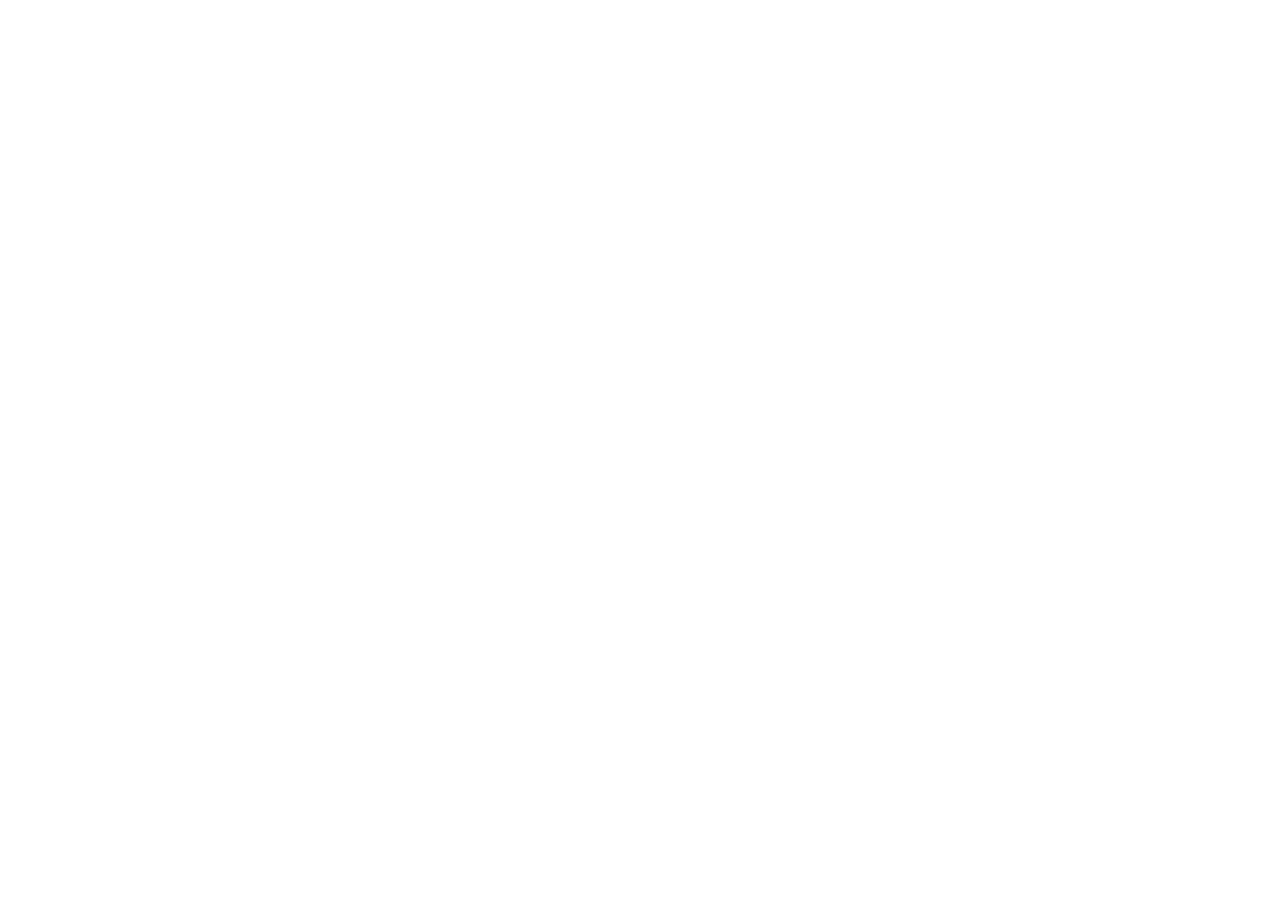
==== perpanjangan stnk.html @ a3b2d732 "menambahkan layanan" ====
<!DOCTYPE html>
<html lang="en">
<head>
    <meta charset="UTF-8">
    <meta name="viewport" content="width=device-width, initial-scale=1.0">
    <title>Document</title>
</head>
<body>
    
</body>
</html>
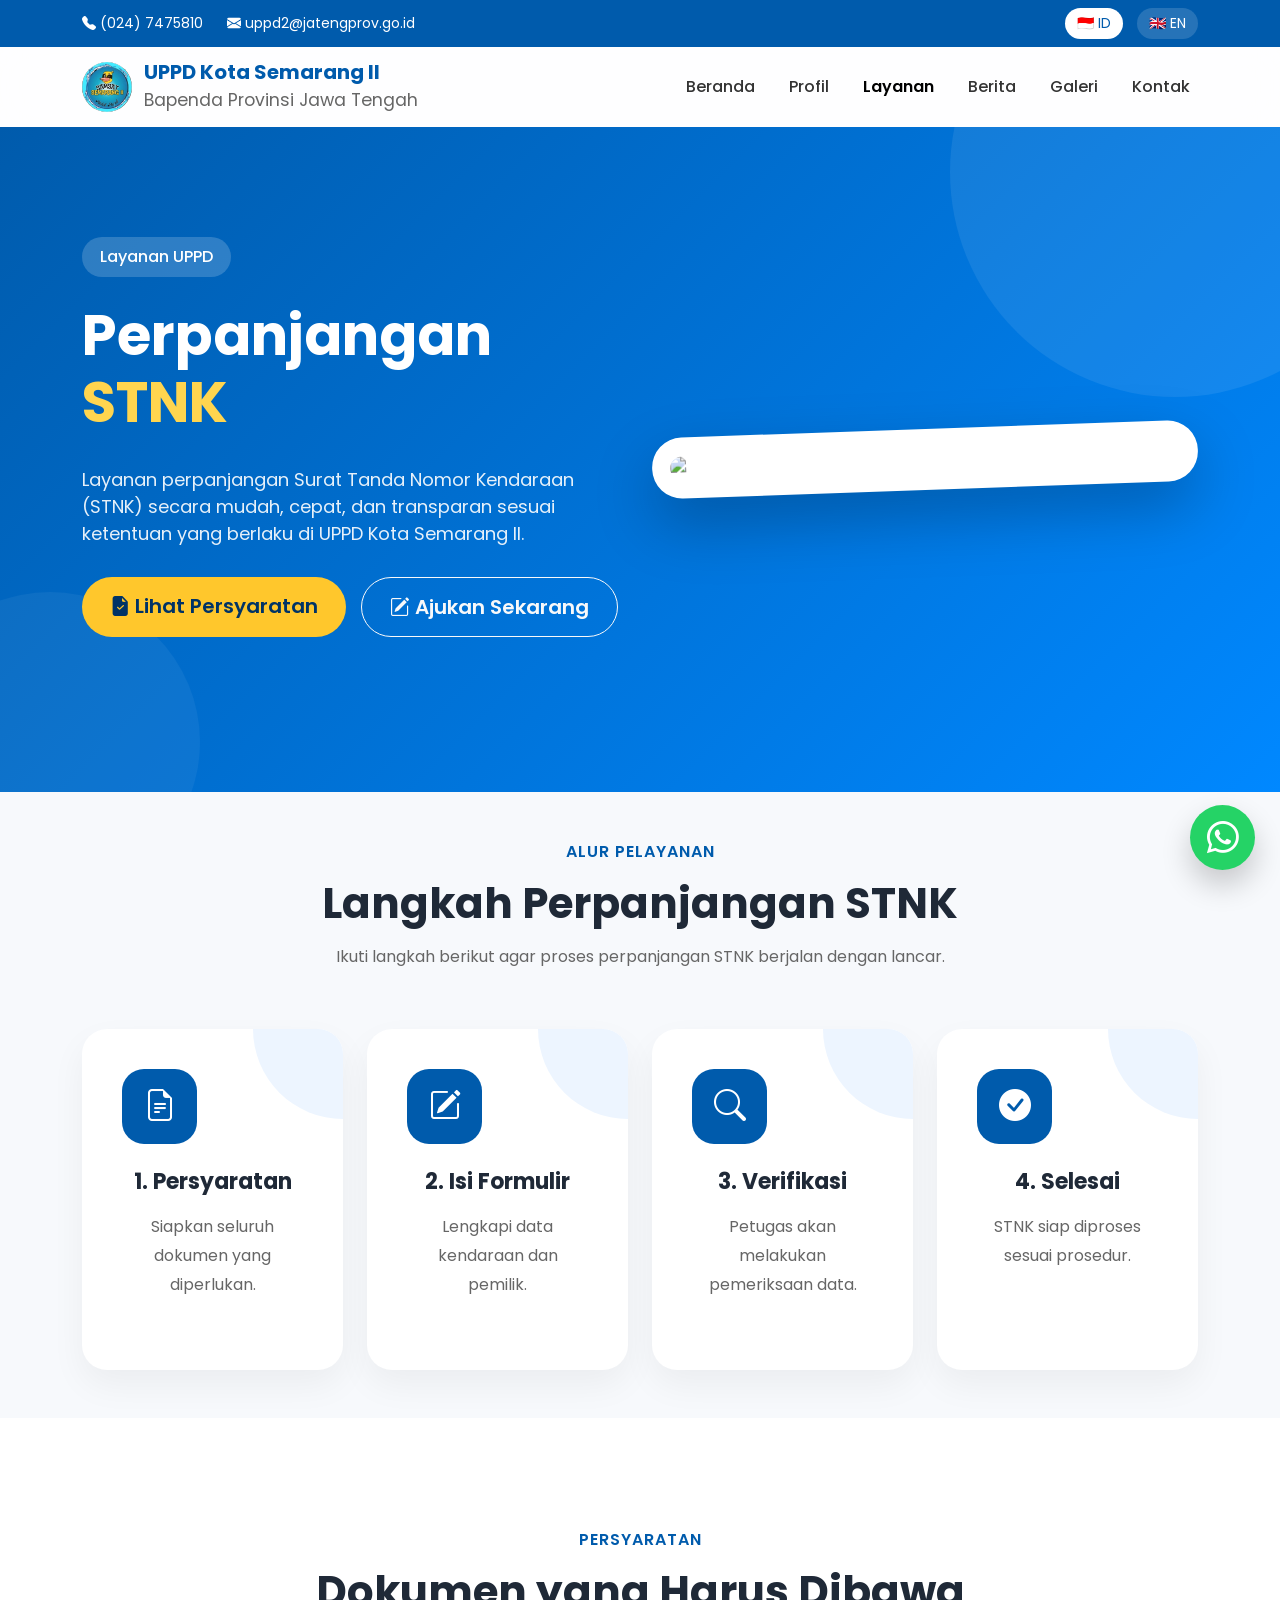
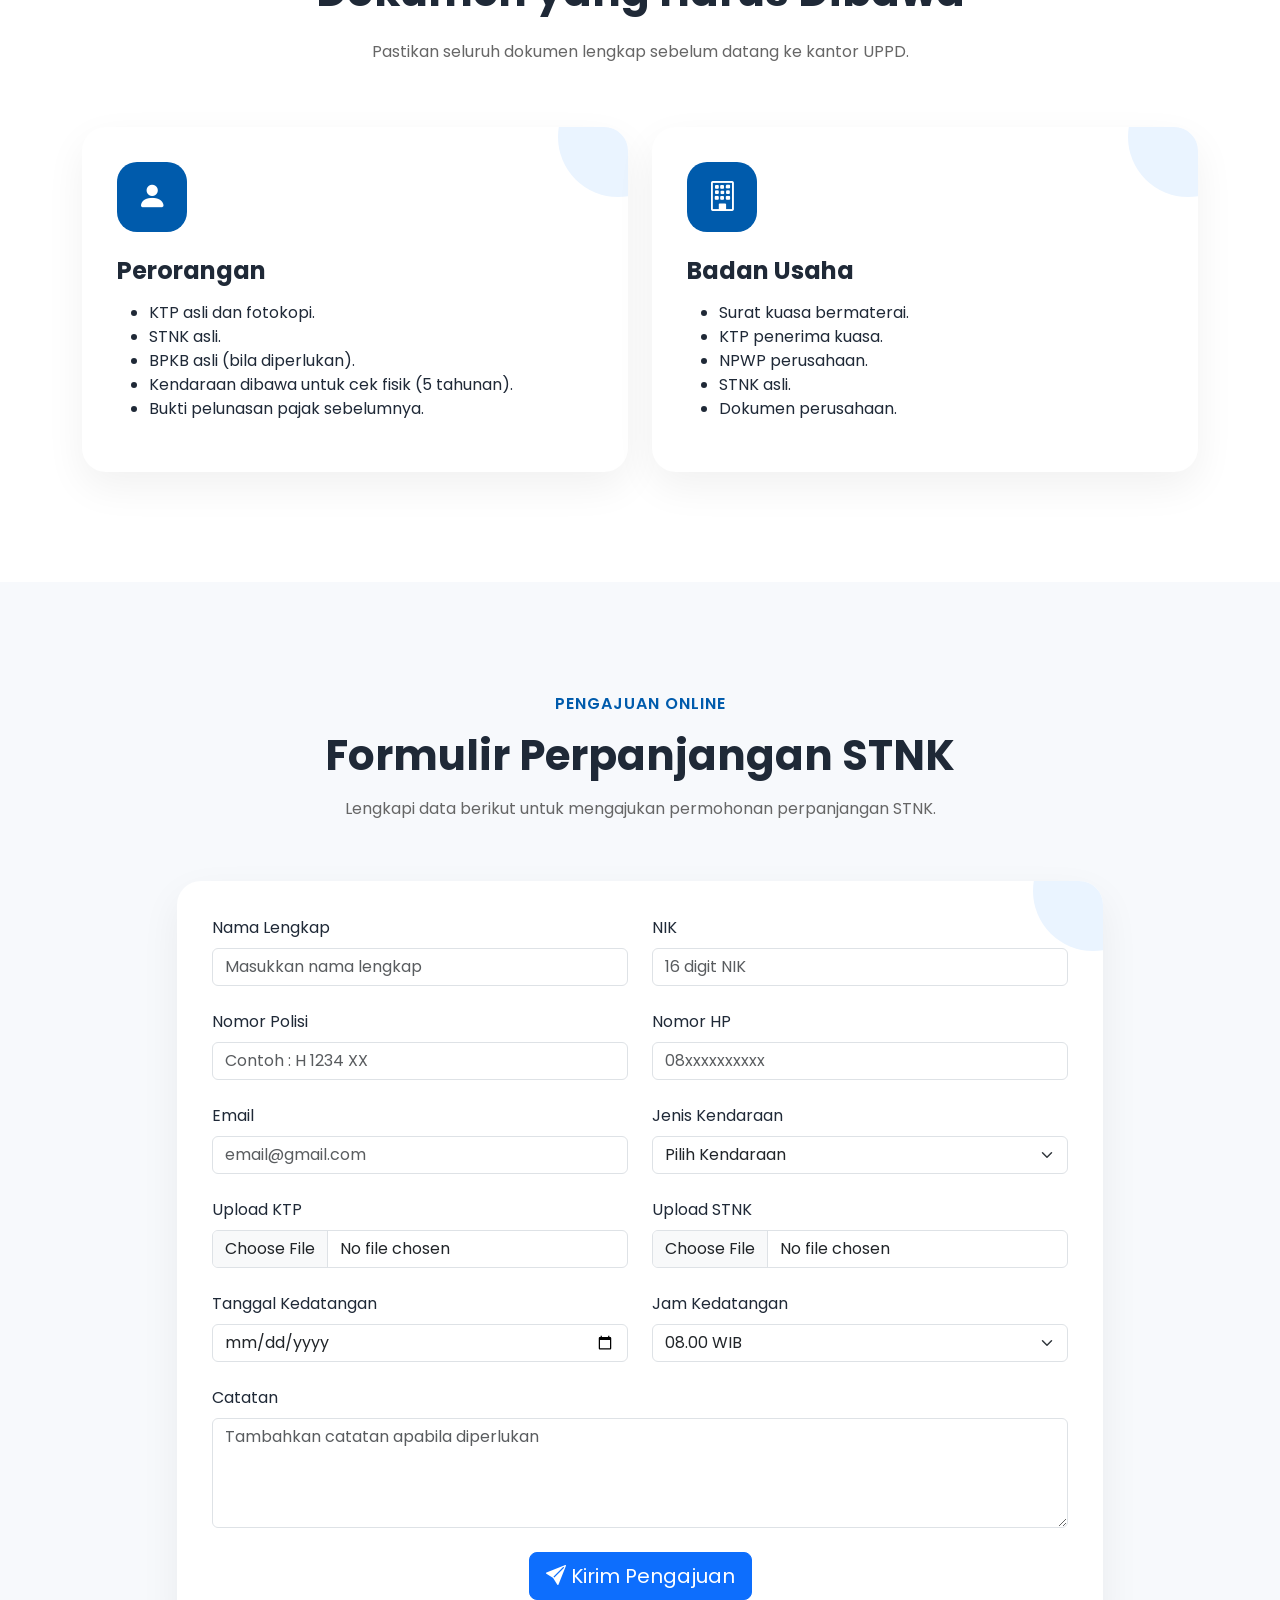
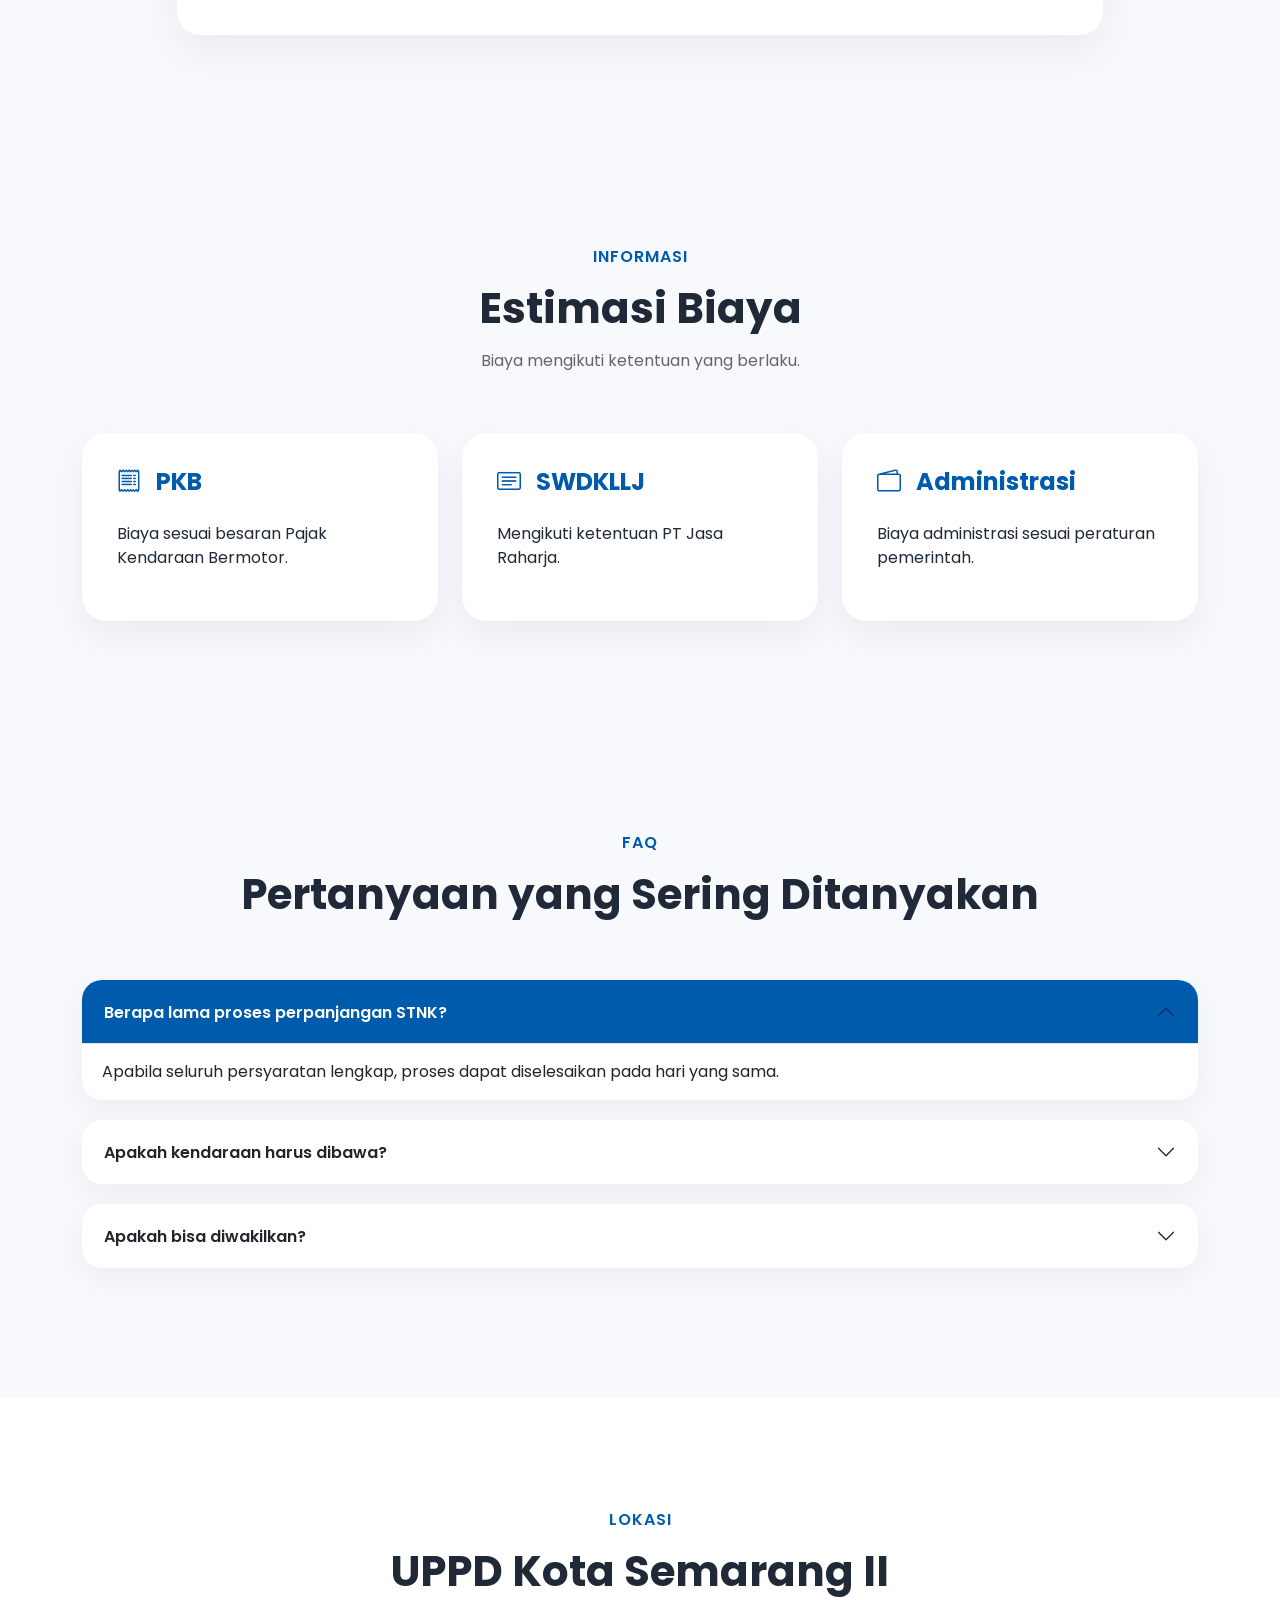
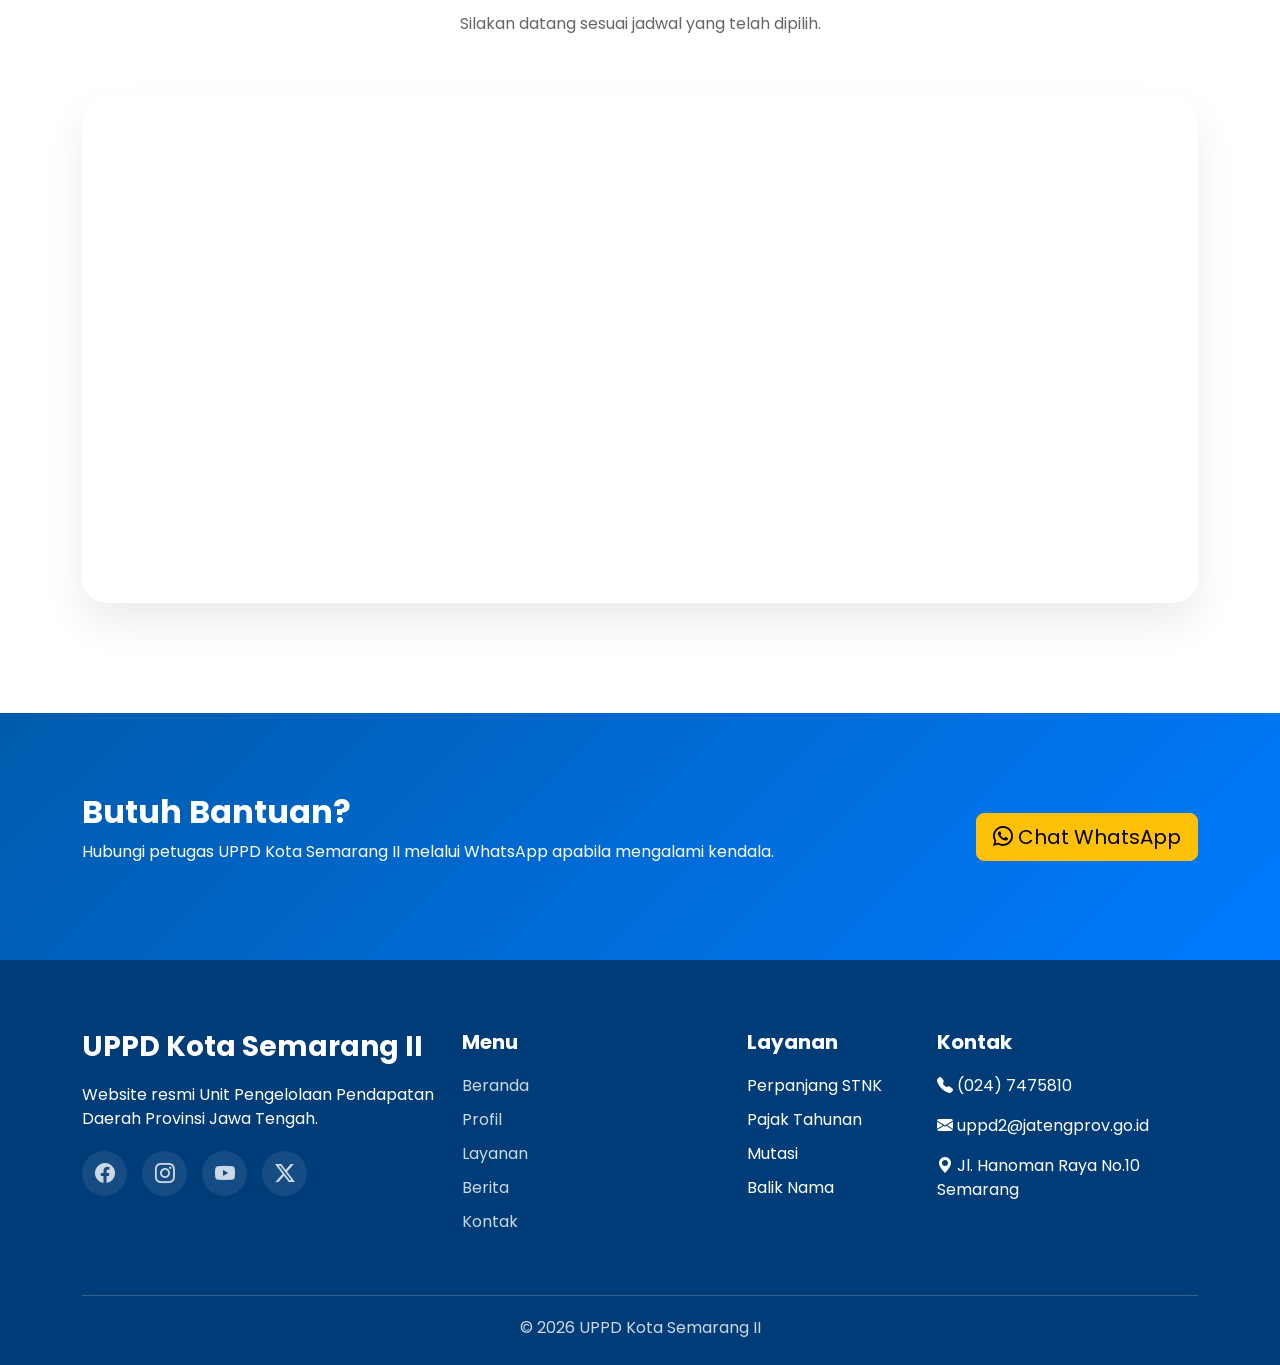
==== commit e9aa59c3: "menambahkan layanan" ====
--- a/perpanjangan stnk.html
+++ b/perpanjangan stnk.html
@@ -1,11 +1,1217 @@
 <!DOCTYPE html>
-<html lang="en">
+<html lang="id">
+
 <head>
+
     <meta charset="UTF-8">
     <meta name="viewport" content="width=device-width, initial-scale=1.0">
-    <title>Document</title>
+
+    <title>Perpanjangan STNK | UPPD Kota Semarang II</title>
+
+    <!-- Bootstrap -->
+    <link href="https://cdn.jsdelivr.net/npm/bootstrap@5.3.8/dist/css/bootstrap.min.css" rel="stylesheet">
+
+    <!-- Bootstrap Icons -->
+    <link rel="stylesheet"
+        href="https://cdn.jsdelivr.net/npm/bootstrap-icons@1.13.1/font/bootstrap-icons.min.css">
+
+    <!-- Google Font -->
+    <link href="https://fonts.googleapis.com/css2?family=Poppins:wght@300;400;500;600;700&display=swap"
+        rel="stylesheet">
+
+    <!-- CSS -->
+    <link rel="stylesheet" href="assets/css/style.css">
+
 </head>
+
 <body>
-    
+
+<!-- ================= TOPBAR ================= -->
+
+<div class="topbar">
+
+    <div class="container">
+
+        <div class="left">
+
+            <span>
+                <i class="bi bi-telephone-fill"></i>
+                (024) 7475810
+            </span>
+
+            <span>
+                <i class="bi bi-envelope-fill"></i>
+                uppd2@jatengprov.go.id
+            </span>
+
+        </div>
+
+        <div class="right">
+
+            <button class="lang-btn active">
+                🇮🇩 ID
+            </button>
+
+            <button class="lang-btn">
+                🇬🇧 EN
+            </button>
+
+        </div>
+
+    </div>
+
+</div>
+
+<!-- ================= NAVBAR ================= -->
+
+<nav class="navbar navbar-expand-lg custom-navbar">
+
+<div class="container">
+
+<a class="navbar-brand d-flex align-items-center" href="index.html">
+
+<img src="assets/img/logo.png" class="logo">
+
+<div>
+
+<h5>UPPD Kota Semarang II</h5>
+
+<small>Bapenda Provinsi Jawa Tengah</small>
+
+</div>
+
+</a>
+
+<button class="navbar-toggler"
+type="button"
+data-bs-toggle="collapse"
+data-bs-target="#navbar">
+
+<span class="navbar-toggler-icon"></span>
+
+</button>
+
+<div class="collapse navbar-collapse"
+id="navbar">
+
+<ul class="navbar-nav ms-auto">
+
+<li class="nav-item">
+
+<a href="index.html"
+class="nav-link">
+
+Beranda
+
+</a>
+
+</li>
+
+<li class="nav-item">
+
+<a href="profil.html"
+class="nav-link">
+
+Profil
+
+</a>
+
+</li>
+
+<li class="nav-item">
+
+<a href="layanan.html"
+class="nav-link active">
+
+Layanan
+
+</a>
+
+</li>
+
+<li class="nav-item">
+
+<a href="berita.html"
+class="nav-link">
+
+Berita
+
+</a>
+
+</li>
+
+<li class="nav-item">
+
+<a href="galeri.html"
+class="nav-link">
+
+Galeri
+
+</a>
+
+</li>
+
+<li class="nav-item">
+
+<a href="kontak.html"
+class="nav-link">
+
+Kontak
+
+</a>
+
+</li>
+
+</ul>
+
+</div>
+
+</div>
+
+</nav>
+
+<!-- ================= HERO ================= -->
+
+<section class="hero">
+
+<div class="container">
+
+<div class="row align-items-center">
+
+<div class="col-lg-6">
+
+<span class="hero-badge">
+
+Layanan UPPD
+
+</span>
+
+<h1>
+
+Perpanjangan
+<span>STNK</span>
+
+</h1>
+
+<p>
+
+Layanan perpanjangan Surat Tanda Nomor Kendaraan (STNK)
+secara mudah, cepat, dan transparan sesuai ketentuan yang
+berlaku di UPPD Kota Semarang II.
+
+</p>
+
+<div class="hero-button">
+
+<a href="#persyaratan"
+class="btn btn-primary btn-lg">
+
+<i class="bi bi-file-earmark-check-fill"></i>
+
+Lihat Persyaratan
+
+</a>
+
+<a href="#form"
+class="btn btn-outline-light btn-lg">
+
+<i class="bi bi-pencil-square"></i>
+
+Ajukan Sekarang
+
+</a>
+
+</div>
+
+</div>
+
+<div class="col-lg-6">
+
+<div class="hero-image">
+
+<img src="assets/img/perpanjang-stnk.png"
+class="img-fluid"
+alt="Perpanjang STNK">
+
+</div>
+
+</div>
+
+</div>
+
+</div>
+
+</section>
+
+<!-- ================= INFORMASI ================= -->
+
+<section class="services py-5">
+
+<div class="container">
+
+<div class="section-title text-center">
+
+<span>Alur Pelayanan</span>
+
+<h2>Langkah Perpanjangan STNK</h2>
+
+<p>
+
+Ikuti langkah berikut agar proses perpanjangan STNK berjalan dengan lancar.
+
+</p>
+
+</div>
+
+<div class="row g-4">
+
+<div class="col-md-3">
+
+<div class="service-box text-center">
+
+<div class="service-top">
+
+<i class="bi bi-file-earmark-text"></i>
+
+</div>
+
+<h4>1. Persyaratan</h4>
+
+<p>
+
+Siapkan seluruh dokumen yang diperlukan.
+
+</p>
+
+</div>
+
+</div>
+
+<div class="col-md-3">
+
+<div class="service-box text-center">
+
+<div class="service-top">
+
+<i class="bi bi-pencil-square"></i>
+
+</div>
+
+<h4>2. Isi Formulir</h4>
+
+<p>
+
+Lengkapi data kendaraan dan pemilik.
+
+</p>
+
+</div>
+
+</div>
+
+<div class="col-md-3">
+
+<div class="service-box text-center">
+
+<div class="service-top">
+
+<i class="bi bi-search"></i>
+
+</div>
+
+<h4>3. Verifikasi</h4>
+
+<p>
+
+Petugas akan melakukan pemeriksaan data.
+
+</p>
+
+</div>
+
+</div>
+
+<div class="col-md-3">
+
+<div class="service-box text-center">
+
+<div class="service-top">
+
+<i class="bi bi-check-circle-fill"></i>
+
+</div>
+
+<h4>4. Selesai</h4>
+
+<p>
+
+STNK siap diproses sesuai prosedur.
+
+</p>
+
+</div>
+
+</div>
+
+</div>
+
+</div>
+
+</section>
+
+<!-- ================= PERSYARATAN ================= -->
+
+<section id="persyaratan" class="about">
+
+<div class="container">
+
+<div class="section-title text-center">
+
+<span>Persyaratan</span>
+
+<h2>Dokumen yang Harus Dibawa</h2>
+
+<p>
+
+Pastikan seluruh dokumen lengkap sebelum datang ke kantor UPPD.
+
+</p>
+
+</div>
+
+<div class="row g-4">
+
+<div class="col-lg-6">
+
+<div class="service-card">
+
+<div class="service-icon">
+
+<i class="bi bi-person-fill"></i>
+
+</div>
+
+<h4>Perorangan</h4>
+
+<ul>
+
+<li>KTP asli dan fotokopi.</li>
+
+<li>STNK asli.</li>
+
+<li>BPKB asli (bila diperlukan).</li>
+
+<li>Kendaraan dibawa untuk cek fisik (5 tahunan).</li>
+
+<li>Bukti pelunasan pajak sebelumnya.</li>
+
+</ul>
+
+</div>
+
+</div>
+
+<div class="col-lg-6">
+
+<div class="service-card">
+
+<div class="service-icon">
+
+<i class="bi bi-building"></i>
+
+</div>
+
+<h4>Badan Usaha</h4>
+
+<ul>
+
+<li>Surat kuasa bermaterai.</li>
+
+<li>KTP penerima kuasa.</li>
+
+<li>NPWP perusahaan.</li>
+
+<li>STNK asli.</li>
+
+<li>Dokumen perusahaan.</li>
+
+</ul>
+
+</div>
+
+</div>
+
+</div>
+
+</div>
+
+</section>
+
+<!-- ================= FORM PENGAJUAN ================= -->
+
+<section id="form" class="services">
+
+    <div class="container">
+
+        <div class="section-title text-center">
+
+            <span>Pengajuan Online</span>
+
+            <h2>Formulir Perpanjangan STNK</h2>
+
+            <p>
+                Lengkapi data berikut untuk mengajukan permohonan perpanjangan STNK.
+            </p>
+
+        </div>
+
+        <div class="row justify-content-center">
+
+            <div class="col-lg-10">
+
+                <div class="service-card">
+
+                    <form>
+
+                        <div class="row g-4">
+
+                            <div class="col-md-6">
+
+                                <label class="form-label">Nama Lengkap</label>
+
+                                <input type="text"
+                                    class="form-control"
+                                    placeholder="Masukkan nama lengkap">
+
+                            </div>
+
+                            <div class="col-md-6">
+
+                                <label class="form-label">NIK</label>
+
+                                <input type="text"
+                                    class="form-control"
+                                    placeholder="16 digit NIK">
+
+                            </div>
+
+                            <div class="col-md-6">
+
+                                <label class="form-label">Nomor Polisi</label>
+
+                                <input type="text"
+                                    class="form-control"
+                                    placeholder="Contoh : H 1234 XX">
+
+                            </div>
+
+                            <div class="col-md-6">
+
+                                <label class="form-label">Nomor HP</label>
+
+                                <input type="tel"
+                                    class="form-control"
+                                    placeholder="08xxxxxxxxxx">
+
+                            </div>
+
+                            <div class="col-md-6">
+
+                                <label class="form-label">Email</label>
+
+                                <input type="email"
+                                    class="form-control"
+                                    placeholder="email@gmail.com">
+
+                            </div>
+
+                            <div class="col-md-6">
+
+                                <label class="form-label">Jenis Kendaraan</label>
+
+                                <select class="form-select">
+
+                                    <option selected>Pilih Kendaraan</option>
+
+                                    <option>Sepeda Motor</option>
+
+                                    <option>Mobil</option>
+
+                                    <option>Kendaraan Niaga</option>
+
+                                </select>
+
+                            </div>
+
+                            <div class="col-md-6">
+
+                                <label class="form-label">Upload KTP</label>
+
+                                <input class="form-control"
+                                    type="file">
+
+                            </div>
+
+                            <div class="col-md-6">
+
+                                <label class="form-label">Upload STNK</label>
+
+                                <input class="form-control"
+                                    type="file">
+
+                            </div>
+
+                            <div class="col-md-6">
+
+                                <label class="form-label">Tanggal Kedatangan</label>
+
+                                <input type="date"
+                                    class="form-control">
+
+                            </div>
+
+                            <div class="col-md-6">
+
+                                <label class="form-label">Jam Kedatangan</label>
+
+                                <select class="form-select">
+
+                                    <option>08.00 WIB</option>
+                                    <option>09.00 WIB</option>
+                                    <option>10.00 WIB</option>
+                                    <option>11.00 WIB</option>
+                                    <option>13.00 WIB</option>
+                                    <option>14.00 WIB</option>
+
+                                </select>
+
+                            </div>
+
+                            <div class="col-12">
+
+                                <label class="form-label">Catatan</label>
+
+                                <textarea class="form-control"
+                                    rows="4"
+                                    placeholder="Tambahkan catatan apabila diperlukan"></textarea>
+
+                            </div>
+
+                            <div class="col-12 text-center">
+
+                                <button class="btn btn-primary btn-lg">
+
+                                    <i class="bi bi-send-fill"></i>
+
+                                    Kirim Pengajuan
+
+                                </button>
+
+                            </div>
+
+                        </div>
+
+                    </form>
+
+                </div>
+
+            </div>
+
+        </div>
+
+    </div>
+
+</section>
+
+<!-- ================= ESTIMASI ================= -->
+
+<section class="information">
+
+<div class="container">
+
+<div class="section-title text-center">
+
+<span>Informasi</span>
+
+<h2>Estimasi Biaya</h2>
+
+<p>
+
+Biaya mengikuti ketentuan yang berlaku.
+
+</p>
+
+</div>
+
+<div class="row g-4">
+
+<div class="col-lg-4">
+
+<div class="info-panel">
+
+<h3>
+
+<i class="bi bi-receipt"></i>
+
+PKB
+
+</h3>
+
+<p>
+
+Biaya sesuai besaran Pajak Kendaraan Bermotor.
+
+</p>
+
+</div>
+
+</div>
+
+<div class="col-lg-4">
+
+<div class="info-panel">
+
+<h3>
+
+<i class="bi bi-card-text"></i>
+
+SWDKLLJ
+
+</h3>
+
+<p>
+
+Mengikuti ketentuan PT Jasa Raharja.
+
+</p>
+
+</div>
+
+</div>
+
+<div class="col-lg-4">
+
+<div class="info-panel">
+
+<h3>
+
+<i class="bi bi-wallet2"></i>
+
+Administrasi
+
+</h3>
+
+<p>
+
+Biaya administrasi sesuai peraturan pemerintah.
+
+</p>
+
+</div>
+
+</div>
+
+</div>
+
+</div>
+
+</section>
+
+<!-- ================= FAQ ================= -->
+
+<section class="faq">
+
+<div class="container">
+
+<div class="section-title text-center">
+
+<span>FAQ</span>
+
+<h2>Pertanyaan yang Sering Ditanyakan</h2>
+
+</div>
+
+<div class="accordion"
+id="faqSTNK">
+
+<div class="accordion-item">
+
+<h2 class="accordion-header">
+
+<button class="accordion-button"
+type="button"
+data-bs-toggle="collapse"
+data-bs-target="#stnk1">
+
+Berapa lama proses perpanjangan STNK?
+
+</button>
+
+</h2>
+
+<div id="stnk1"
+class="accordion-collapse collapse show">
+
+<div class="accordion-body">
+
+Apabila seluruh persyaratan lengkap, proses dapat diselesaikan pada hari yang sama.
+
+</div>
+
+</div>
+
+</div>
+
+<div class="accordion-item">
+
+<h2 class="accordion-header">
+
+<button class="accordion-button collapsed"
+type="button"
+data-bs-toggle="collapse"
+data-bs-target="#stnk2">
+
+Apakah kendaraan harus dibawa?
+
+</button>
+
+</h2>
+
+<div id="stnk2"
+class="accordion-collapse collapse">
+
+<div class="accordion-body">
+
+Untuk perpanjangan STNK 5 tahunan kendaraan wajib dibawa untuk cek fisik.
+
+</div>
+
+</div>
+
+</div>
+
+<div class="accordion-item">
+
+<h2 class="accordion-header">
+
+<button class="accordion-button collapsed"
+type="button"
+data-bs-toggle="collapse"
+data-bs-target="#stnk3">
+
+Apakah bisa diwakilkan?
+
+</button>
+
+</h2>
+
+<div id="stnk3"
+class="accordion-collapse collapse">
+
+<div class="accordion-body">
+
+Bisa, dengan membawa surat kuasa dan identitas penerima kuasa sesuai ketentuan.
+
+</div>
+
+</div>
+
+</div>
+
+</div>
+
+</div>
+
+</section>
+
+<!-- ================= MAP ================= -->
+
+<section class="maps">
+
+<div class="container">
+
+<div class="section-title text-center">
+
+<span>Lokasi</span>
+
+<h2>UPPD Kota Semarang II</h2>
+
+<p>
+
+Silakan datang sesuai jadwal yang telah dipilih.
+
+</p>
+
+</div>
+
+<div class="map-card">
+
+<iframe
+
+src="https://www.google.com/maps?q=UPPD+Kota+Semarang+II&output=embed"
+
+loading="lazy"
+
+allowfullscreen>
+
+</iframe>
+
+</div>
+
+</div>
+
+</section>
+
+<!-- ================= CTA ================= -->
+
+<section class="statistics">
+
+<div class="container">
+
+<div class="row align-items-center">
+
+<div class="col-lg-8">
+
+<h2 style="color:white;font-weight:700;">
+
+Butuh Bantuan?
+
+</h2>
+
+<p style="color:white;">
+
+Hubungi petugas UPPD Kota Semarang II melalui WhatsApp apabila mengalami kendala.
+
+</p>
+
+</div>
+
+<div class="col-lg-4 text-lg-end">
+
+<a href="https://wa.me/6281234567890"
+
+target="_blank"
+
+class="btn btn-warning btn-lg">
+
+<i class="bi bi-whatsapp"></i>
+
+Chat WhatsApp
+
+</a>
+
+</div>
+
+</div>
+
+</div>
+
+</section>
+
+<!-- ================= SUCCESS MODAL ================= -->
+
+<div class="modal fade"
+id="successModal"
+tabindex="-1">
+
+<div class="modal-dialog modal-dialog-centered">
+
+<div class="modal-content">
+
+<div class="modal-header bg-success text-white">
+
+<h5 class="modal-title">
+
+<i class="bi bi-check-circle-fill"></i>
+
+Pengajuan Berhasil
+
+</h5>
+
+<button class="btn-close btn-close-white"
+data-bs-dismiss="modal">
+
+</button>
+
+</div>
+
+<div class="modal-body text-center">
+
+<i class="bi bi-check-circle-fill
+text-success"
+style="font-size:70px;"></i>
+
+<h3 class="mt-3">
+
+Terima Kasih
+
+</h3>
+
+<p>
+
+Pengajuan Perpanjangan STNK berhasil dikirim.
+
+Silakan datang sesuai jadwal yang telah dipilih.
+
+</p>
+
+</div>
+
+<div class="modal-footer">
+
+<button class="btn btn-primary"
+data-bs-dismiss="modal">
+
+Tutup
+
+</button>
+
+</div>
+
+</div>
+
+</div>
+
+</div>
+
+<!-- ================= FOOTER ================= -->
+
+<footer>
+
+<div class="container">
+
+<div class="row">
+
+<div class="col-lg-4">
+
+<h3>
+
+UPPD Kota Semarang II
+
+</h3>
+
+<p>
+
+Website resmi Unit Pengelolaan Pendapatan Daerah
+Provinsi Jawa Tengah.
+
+</p>
+
+<div class="social">
+
+<a href="#">
+
+<i class="bi bi-facebook"></i>
+
+</a>
+
+<a href="https://www.instagram.com/samsatsemarang2/"
+target="_blank">
+
+<i class="bi bi-instagram"></i>
+
+</a>
+
+<a href="https://www.youtube.com/@samsatsemarang2"
+target="_blank">
+
+<i class="bi bi-youtube"></i>
+
+</a>
+
+<a href="https://x.com/samsatsmg2"
+target="_blank">
+
+<i class="bi bi-twitter-x"></i>
+
+</a>
+
+</div>
+
+</div>
+
+<div class="col-lg-3">
+
+<h5>
+
+Menu
+
+</h5>
+
+<ul>
+
+<li><a href="index.html">Beranda</a></li>
+
+<li><a href="profil.html">Profil</a></li>
+
+<li><a href="layanan.html">Layanan</a></li>
+
+<li><a href="berita.html">Berita</a></li>
+
+<li><a href="kontak.html">Kontak</a></li>
+
+</ul>
+
+</div>
+
+<div class="col-lg-2">
+
+<h5>
+
+Layanan
+
+</h5>
+
+<ul>
+
+<li>Perpanjang STNK</li>
+
+<li>Pajak Tahunan</li>
+
+<li>Mutasi</li>
+
+<li>Balik Nama</li>
+
+</ul>
+
+</div>
+
+<div class="col-lg-3">
+
+<h5>
+
+Kontak
+
+</h5>
+
+<p>
+
+<i class="bi bi-telephone-fill"></i>
+
+(024) 7475810
+
+</p>
+
+<p>
+
+<i class="bi bi-envelope-fill"></i>
+
+uppd2@jatengprov.go.id
+
+</p>
+
+<p>
+
+<i class="bi bi-geo-alt-fill"></i>
+
+Jl. Hanoman Raya No.10 Semarang
+
+</p>
+
+</div>
+
+</div>
+
+<hr>
+
+<div class="copyright">
+
+© 2026 UPPD Kota Semarang II
+
+</div>
+
+</div>
+
+</footer>
+
+<!-- ================= WHATSAPP ================= -->
+
+<a href="https://wa.me/6281234567890"
+
+target="_blank"
+
+class="wa-button">
+
+<i class="bi bi-whatsapp"></i>
+
+</a>
+
+<!-- ================= TOP BUTTON ================= -->
+
+<button id="topBtn">
+
+<i class="bi bi-arrow-up"></i>
+
+</button>
+
+<!-- Bootstrap -->
+
+<script src="https://cdn.jsdelivr.net/npm/bootstrap@5.3.8/dist/js/bootstrap.bundle.min.js"></script>
+
+<script>
+
+// ==============================
+// Scroll To Top
+// ==============================
+
+const topBtn=document.getElementById("topBtn");
+
+window.onscroll=function(){
+
+if(document.body.scrollTop>250||
+
+document.documentElement.scrollTop>250){
+
+topBtn.style.display="block";
+
+}else{
+
+topBtn.style.display="none";
+
+}
+
+};
+
+topBtn.onclick=function(){
+
+window.scrollTo({
+
+top:0,
+
+behavior:"smooth"
+
+});
+
+};
+
+// ==============================
+// Form Submit
+// ==============================
+
+const form=document.querySelector("form");
+
+if(form){
+
+form.addEventListener("submit",function(e){
+
+e.preventDefault();
+
+const modal=new bootstrap.Modal(
+
+document.getElementById("successModal")
+
+);
+
+modal.show();
+
+form.reset();
+
+});
+
+}
+
+</script>
+
 </body>
+
 </html>
--- a/assets/css/style.css
+++ b/assets/css/style.css
@@ -0,0 +1,1497 @@
+/* =============================
+
+GLOBAL
+
+============================= */
+
+*{
+    margin:0;
+    padding:0;
+    box-sizing:border-box;
+    font-family:'Poppins',sans-serif;
+}
+
+html{
+
+    scroll-behavior:smooth;
+
+}
+
+body{
+
+    background:#F5F7FA;
+    color:#1F2937;
+
+}
+
+/* =============================
+
+TOPBAR
+
+============================= */
+
+.topbar{
+
+    background:#005BAC;
+    color:white;
+    padding:8px 0;
+    font-size:14px;
+
+}
+
+.topbar .container{
+
+    display:flex;
+    justify-content:space-between;
+    align-items:center;
+
+}
+
+.topbar span{
+
+    margin-right:20px;
+
+}
+
+.lang-btn{
+
+    border:none;
+    background:rgba(255,255,255,.15);
+    color:white;
+    padding:5px 12px;
+    border-radius:50px;
+    margin-left:10px;
+    transition:.3s;
+
+}
+
+.lang-btn:hover{
+
+    background:white;
+    color:#005BAC;
+
+}
+
+.lang-btn.active{
+
+    background:white;
+    color:#005BAC;
+
+}
+
+/* =============================
+
+NAVBAR
+
+============================= */
+
+.custom-navbar{
+
+    position:sticky;
+
+    top:0;
+
+    z-index:999;
+
+    background:rgba(255,255,255,.85);
+
+    backdrop-filter:blur(20px);
+
+    transition:.35s;
+
+    box-shadow:none;
+
+}
+
+.custom-navbar.scrolled{
+
+    background:white;
+
+    box-shadow:0 12px 35px rgba(0,0,0,.08);
+
+}
+
+.logo{
+
+    width:50px;
+    height:50px;
+    border-radius:50%;
+    margin-right:12px;
+
+}
+
+.navbar-brand h5{
+
+    margin:0;
+    font-weight:700;
+    color:#005BAC;
+
+}
+
+.navbar-brand small{
+
+    color:#666;
+
+}
+
+.nav-link{
+
+    font-weight:500;
+    margin-left:18px;
+    color:#333;
+    transition:.3s;
+
+}
+
+.nav-link:hover{
+
+    color:#005BAC;
+
+}
+
+.nav-link.active{
+
+    color:#005BAC;
+    font-weight:600;
+
+}
+
+/* submenu */
+
+.dropdown-submenu{
+
+    position:relative;
+
+}
+
+.dropdown-submenu>.submenu{
+
+    position:absolute;
+    left:100%;
+    top:0;
+
+    width:250px;
+
+    background:#fff;
+
+    padding:15px 0;
+
+    display:none;
+
+    list-style:none;
+
+    box-shadow:0 12px 30px rgba(0,0,0,.15);
+
+}
+
+.dropdown-submenu:hover>.submenu{
+
+    display:block;
+
+}
+
+.submenu li a{
+
+    display:block;
+    padding:13px 25px;
+    text-decoration:none;
+    color:#222;
+
+}
+
+.submenu li a:hover{
+
+    background:#0A88B5;
+    color:white;
+
+}
+
+/* =============================
+
+HERO
+
+============================= */
+
+.hero{
+
+    position:relative;
+
+    overflow:hidden;
+
+    background:linear-gradient(
+    135deg,
+    #005BAC,
+    #0088FF);
+
+    color:white;
+
+    padding:110px 0;
+
+}
+
+.hero::before{
+
+    content:"";
+
+    position:absolute;
+
+    width:450px;
+
+    height:450px;
+
+    background:rgba(255,255,255,.08);
+
+    border-radius:50%;
+
+    top:-180px;
+
+    right:-120px;
+
+}
+
+.hero::after{
+
+    content:"";
+
+    position:absolute;
+
+    width:300px;
+
+    height:300px;
+
+    background:rgba(255,255,255,.05);
+
+    border-radius:50%;
+
+    bottom:-100px;
+
+    left:-100px;
+
+}
+
+.hero .container{
+
+    position:relative;
+
+    z-index:2;
+
+}
+
+.hero-badge{
+
+    display:inline-block;
+
+    padding:8px 18px;
+
+    border-radius:50px;
+
+    background:rgba(255,255,255,.18);
+
+    margin-bottom:25px;
+
+    font-weight:500;
+
+}
+
+.hero h1{
+
+    font-size:56px;
+
+    font-weight:700;
+
+    line-height:1.2;
+
+}
+
+.hero h1 span{
+
+    color:#FFD54F;
+
+}
+
+.hero p{
+
+    margin:30px 0;
+
+    font-size:18px;
+
+    opacity:.9;
+
+}
+
+.hero-button{
+
+    display:flex;
+
+    gap:15px;
+
+    margin-bottom:45px;
+
+}
+
+.hero-button .btn{
+
+    border-radius:50px;
+
+    padding:14px 28px;
+
+    font-weight:600;
+
+}
+
+.hero-button .btn-primary{
+
+    background:#FFC72C;
+
+    border:none;
+
+    color:#003366;
+
+}
+
+.hero-button .btn-primary:hover{
+
+    background:white;
+
+}
+
+.hero-button .btn-outline-light:hover{
+
+    color:#005BAC;
+
+}
+
+.hero-info{
+
+    display:flex;
+
+    gap:45px;
+
+}
+
+.hero-info h3{
+
+    font-size:36px;
+
+    font-weight:700;
+
+}
+
+.hero-info span{
+
+    opacity:.85;
+
+}
+
+.hero-image{
+
+    background:white;
+
+    padding:18px;
+
+    border-radius:30px;
+
+    box-shadow:0 25px 60px rgba(0,0,0,.25);
+
+    transform:rotate(-2deg);
+
+}
+
+.hero-image img{
+
+    border-radius:20px;
+
+}
+
+/*==============================
+
+SECTION TITLE
+
+==============================*/
+
+.section-title{
+
+    margin-bottom:60px;
+
+}
+
+.section-title span{
+
+    color:#005BAC;
+
+    font-weight:600;
+
+    letter-spacing:1px;
+
+    text-transform:uppercase;
+
+}
+
+.section-title h2{
+
+    font-size:42px;
+
+    font-weight:700;
+
+    margin:15px 0;
+
+}
+
+.section-title p{
+
+    color:#666;
+
+}
+
+
+/*==============================
+
+QUICK SERVICE
+
+==============================*/
+
+.quick-service{
+
+    padding:100px 0;
+
+    background:#F7F9FC;
+
+}
+
+.service-card{
+
+    background:white;
+
+    border-radius:24px;
+
+    padding:35px;
+
+    height:100%;
+
+    transition:.35s;
+
+    box-shadow:0 15px 40px rgba(0,0,0,.06);
+
+    position:relative;
+
+    overflow:hidden;
+
+}
+
+.service-card::before{
+
+    content:"";
+
+    position:absolute;
+
+    width:120px;
+
+    height:120px;
+
+    background:#EAF4FF;
+
+    border-radius:50%;
+
+    top:-50px;
+
+    right:-50px;
+
+    transition:.4s;
+
+}
+
+.service-card:hover{
+
+    transform:translateY(-12px);
+
+    box-shadow:0 25px 60px rgba(0,0,0,.15);
+
+}
+
+.service-card:hover::before{
+
+    transform:scale(1.5);
+
+}
+
+.service-icon{
+
+    width:70px;
+
+    height:70px;
+
+    border-radius:20px;
+
+    background:#005BAC;
+
+    color:white;
+
+    display:flex;
+
+    justify-content:center;
+
+    align-items:center;
+
+    font-size:30px;
+
+    margin-bottom:25px;
+
+}
+
+.service-card h4{
+
+    font-weight:700;
+
+    margin-bottom:15px;
+
+}
+
+.service-card p{
+
+    color:#666;
+
+    line-height:1.7;
+
+    margin-bottom:30px;
+
+}
+
+.service-card a{
+
+    text-decoration:none;
+
+    font-weight:600;
+
+    color:#005BAC;
+
+}
+
+.service-card a i{
+
+    transition:.3s;
+
+}
+
+.service-card:hover a i{
+
+    margin-left:8px;
+
+}
+
+/*=============================
+
+ABOUT
+
+=============================*/
+
+.about{
+
+    padding:110px 0;
+
+    background:white;
+
+}
+
+.section-tag{
+
+    display:inline-block;
+
+    background:#E8F2FF;
+
+    color:#005BAC;
+
+    padding:8px 18px;
+
+    border-radius:50px;
+
+    font-weight:600;
+
+    margin-bottom:20px;
+
+}
+
+.about h2{
+
+    font-size:42px;
+
+    font-weight:700;
+
+    margin-bottom:20px;
+
+}
+
+.about p{
+
+    color:#666;
+
+    line-height:1.9;
+
+}
+
+.about-image{
+
+    background:white;
+
+    padding:18px;
+
+    border-radius:25px;
+
+    box-shadow:0 20px 45px rgba(0,0,0,.08);
+
+}
+
+.about-image img{
+
+    border-radius:18px;
+
+}
+
+.about-list{
+
+    display:grid;
+
+    grid-template-columns:repeat(2,1fr);
+
+    gap:18px;
+
+    margin-top:30px;
+
+}
+
+.about-list div{
+
+    font-weight:500;
+
+}
+
+.about-list i{
+
+    color:#005BAC;
+
+    margin-right:8px;
+
+}
+
+/*=============================
+
+STATISTICS
+
+=============================*/
+
+.statistics{
+
+    background:linear-gradient(135deg,#005BAC,#007BFF);
+
+    padding:80px 0;
+
+}
+
+.stat-card{
+
+    color:white;
+
+}
+
+.stat-card h2{
+
+    font-size:54px;
+
+    font-weight:700;
+
+}
+
+.stat-card p{
+
+    margin-top:10px;
+
+    opacity:.9;
+
+}
+
+/*=============================
+
+SERVICES
+
+=============================*/
+
+.services{
+
+    padding:110px 0;
+
+    background:#F7F9FC;
+
+}
+
+.service-box{
+
+    background:white;
+
+    padding:40px;
+
+    border-radius:25px;
+
+    height:100%;
+
+    transition:.35s;
+
+    box-shadow:0 15px 35px rgba(0,0,0,.05);
+
+    position:relative;
+
+    overflow:hidden;
+
+}
+
+.service-box::before{
+
+    content:"";
+
+    position:absolute;
+
+    width:180px;
+
+    height:180px;
+
+    background:#EDF5FF;
+
+    border-radius:50%;
+
+    top:-90px;
+
+    right:-90px;
+
+    transition:.4s;
+
+}
+
+.service-box:hover{
+
+transform:translateY(-12px);
+
+box-shadow:0 25px 60px rgba(0,0,0,.14);
+
+}
+
+.service-box:hover::before{
+
+    transform:scale(1.4);
+
+}
+
+.service-top{
+
+    width:75px;
+
+    height:75px;
+
+    border-radius:22px;
+
+    background:#005BAC;
+
+    color:white;
+
+    display:flex;
+
+    justify-content:center;
+
+    align-items:center;
+
+    font-size:32px;
+
+    margin-bottom:25px;
+
+}
+
+.service-box h4{
+
+    font-size:22px;
+
+    font-weight:700;
+
+    margin-bottom:18px;
+
+}
+
+.service-box p{
+
+    color:#666;
+
+    line-height:1.8;
+
+    margin-bottom:30px;
+
+}
+
+.service-box a{
+
+    color:#005BAC;
+
+    text-decoration:none;
+
+    font-weight:600;
+
+}
+
+.service-box a i{
+
+    transition:.3s;
+
+}
+
+.service-box:hover a i{
+
+    margin-left:8px;
+
+}
+
+/*=========================
+
+NEWS
+
+==========================*/
+
+.news{
+
+    padding:110px 0;
+
+    background:white;
+
+}
+
+.news-search{
+
+    max-width:600px;
+
+    margin:0 auto 60px;
+
+    display:flex;
+
+}
+
+.news-search input{
+
+    width:100%;
+
+    border:none;
+
+    background:#F3F5F8;
+
+    padding:18px;
+
+    border-radius:15px 0 0 15px;
+
+    outline:none;
+
+}
+
+.news-search button{
+
+    width:70px;
+
+    border:none;
+
+    background:#005BAC;
+
+    color:white;
+
+    border-radius:0 15px 15px 0;
+
+}
+
+.news-card{
+
+    background:white;
+
+    border-radius:25px;
+
+    overflow:hidden;
+
+    box-shadow:0 15px 40px rgba(0,0,0,.06);
+
+    transition:.35s;
+
+}
+
+.news-card:hover{
+
+    transform:translateY(-10px);
+
+}
+
+.news-card img{
+
+    width:100%;
+
+    height:240px;
+
+    object-fit:cover;
+
+}
+
+.news-body{
+
+    padding:30px;
+
+}
+
+.badge-news{
+
+    background:#EAF4FF;
+
+    color:#005BAC;
+
+    padding:8px 15px;
+
+    border-radius:50px;
+
+    font-size:13px;
+
+}
+
+.news-body small{
+
+    display:block;
+
+    margin:20px 0;
+
+    color:#888;
+
+}
+
+.news-body h4{
+
+    font-weight:700;
+
+    margin-bottom:15px;
+
+}
+
+.news-body p{
+
+    color:#666;
+
+    margin-bottom:25px;
+
+}
+
+.news-body a{
+
+    color:#005BAC;
+
+    text-decoration:none;
+
+    font-weight:600;
+
+}
+
+/*==============================
+
+INFORMATION
+
+==============================*/
+
+.information{
+
+    padding:100px 0;
+
+    background:#F7F9FC;
+
+}
+
+.info-panel{
+
+    background:white;
+
+    border-radius:25px;
+
+    padding:35px;
+
+    box-shadow:0 15px 35px rgba(0,0,0,.06);
+
+    height:100%;
+
+}
+
+.info-panel h3{
+
+    font-size:24px;
+
+    margin-bottom:25px;
+
+    color:#005BAC;
+
+    font-weight:700;
+
+}
+
+.info-panel h3 i{
+
+    margin-right:10px;
+
+}
+
+.info-panel ul{
+
+    list-style:none;
+
+    padding:0;
+
+    margin:0;
+
+}
+
+.info-panel li{
+
+    padding:16px 0;
+
+    border-bottom:1px solid #eee;
+
+    display:flex;
+
+    justify-content:space-between;
+
+    align-items:center;
+
+    font-size:15px;
+
+}
+
+.info-panel li:last-child{
+
+    border:none;
+
+}
+
+.info-panel span{
+
+    color:#005BAC;
+
+    font-weight:600;
+
+}
+
+/*=========================
+
+GALLERY
+
+==========================*/
+
+.gallery{
+
+    padding:110px 0;
+
+    background:white;
+
+}
+
+.gallery-filter{
+
+    display:flex;
+
+    justify-content:center;
+
+    gap:15px;
+
+    margin-bottom:50px;
+
+}
+
+.gallery-filter button{
+
+    border:none;
+
+    background:#EDF5FF;
+
+    color:#005BAC;
+
+    padding:12px 25px;
+
+    border-radius:50px;
+
+    transition:.3s;
+
+    font-weight:600;
+
+}
+
+.gallery-filter button.active,
+
+.gallery-filter button:hover{
+
+    background:#005BAC;
+
+    color:white;
+
+}
+
+.gallery-card{
+
+    overflow:hidden;
+
+    border-radius:25px;
+
+    box-shadow:0 15px 40px rgba(0,0,0,.08);
+
+}
+
+.gallery-card img{
+
+    width:100%;
+
+    transition:.5s;
+
+}
+
+.gallery-card:hover img{
+
+    transform:scale(1.08);
+
+}
+
+/*=========================
+
+FAQ
+
+==========================*/
+
+.faq{
+
+padding:110px 0;
+
+background:#F7F9FC;
+
+}
+
+.accordion-item{
+
+border:none;
+
+margin-bottom:20px;
+
+border-radius:20px !important;
+
+overflow:hidden;
+
+box-shadow:0 10px 30px rgba(0,0,0,.05);
+
+}
+
+.accordion-button{
+
+font-weight:600;
+
+padding:22px;
+
+}
+
+.accordion-button:not(.collapsed){
+
+background:#005BAC;
+
+color:white;
+
+}
+
+/*==============================
+
+MAP
+
+===============================*/
+
+.maps{
+
+    padding:110px 0;
+
+    background:white;
+
+}
+
+.map-card{
+
+    overflow:hidden;
+
+    border-radius:25px;
+
+    box-shadow:0 20px 40px rgba(0,0,0,.08);
+
+}
+
+.map-card iframe{
+
+    width:100%;
+
+    height:500px;
+
+    border:none;
+
+}
+
+/*=========================
+
+FOOTER
+
+==========================*/
+
+footer{
+
+background:#003C78;
+
+color:white;
+
+padding:70px 0 25px;
+
+}
+
+footer h3,
+footer h5{
+
+margin-bottom:20px;
+
+font-weight:700;
+
+}
+
+footer ul{
+
+padding:0;
+
+list-style:none;
+
+}
+
+footer li{
+
+margin-bottom:10px;
+
+}
+
+footer a{
+
+color:white;
+
+text-decoration:none;
+
+opacity:.8;
+
+transition:.3s;
+
+}
+
+footer a:hover{
+
+opacity:1;
+
+padding-left:5px;
+
+}
+
+.social{
+
+display:flex;
+
+gap:15px;
+
+margin-top:20px;
+
+}
+
+.social a{
+
+width:45px;
+
+height:45px;
+
+background:rgba(255,255,255,.1);
+
+display:flex;
+
+justify-content:center;
+
+align-items:center;
+
+border-radius:50%;
+
+font-size:20px;
+
+}
+
+.social a:hover{
+
+background:#FFC72C;
+
+color:#003C78;
+
+}
+
+footer hr{
+
+margin:45px 0 20px;
+
+opacity:.2;
+
+}
+
+.copyright{
+
+text-align:center;
+
+opacity:.8;
+
+}
+
+/*=========================
+
+WHATSAPP
+
+==========================*/
+
+.wa-button{
+
+position:fixed;
+
+right:25px;
+
+bottom:30px;
+
+width:65px;
+
+height:65px;
+
+background:#25D366;
+
+color:white;
+
+display:flex;
+
+justify-content:center;
+
+align-items:center;
+
+border-radius:50%;
+
+font-size:32px;
+
+text-decoration:none;
+
+box-shadow:0 15px 30px rgba(0,0,0,.2);
+
+z-index:999;
+
+transition:.3s;
+
+}
+
+.wa-button:hover{
+
+transform:scale(1.1);
+
+color:white;
+
+}
+
+#topBtn{
+
+position:fixed;
+
+left:25px;
+
+bottom:30px;
+
+width:55px;
+
+height:55px;
+
+border:none;
+
+background:#005BAC;
+
+color:white;
+
+border-radius:50%;
+
+display:none;
+
+z-index:999;
+
+box-shadow:0 15px 30px rgba(0,0,0,.2);
+
+}
+
+.btn{
+
+transition:.35s;
+
+}
+
+.btn:hover{
+
+transform:translateY(-3px);
+
+box-shadow:0 18px 35px rgba(0,91,172,.25);
+
+}
+
+#loader{
+
+position:fixed;
+
+top:0;
+
+left:0;
+
+width:100%;
+
+height:100%;
+
+background:white;
+
+display:flex;
+
+justify-content:center;
+
+align-items:center;
+
+z-index:99999;
+
+transition:.5s;
+
+}
+
+/* ===========================
+NAVBAR DROPDOWN
+=========================== */
+
+.navbar .dropdown {
+    position: relative;
+}
+
+.navbar .dropdown-menu {
+    display: block;
+    opacity: 0;
+    visibility: hidden;
+    transform: translateY(10px);
+    transition: all .3s ease;
+    border: none;
+    border-radius: 15px;
+    box-shadow: 0 15px 35px rgba(0,0,0,.12);
+    min-width: 240px;
+    padding: 10px;
+}
+
+.navbar .dropdown:hover .dropdown-menu {
+    opacity: 1;
+    visibility: visible;
+    transform: translateY(0);
+}
+
+.dropdown-item {
+    padding: 12px 18px;
+    border-radius: 10px;
+    transition: .3s;
+}
+
+.dropdown-item:hover {
+    background: #005BAC;
+    color: #fff;
+    padding-left: 25px;
+}
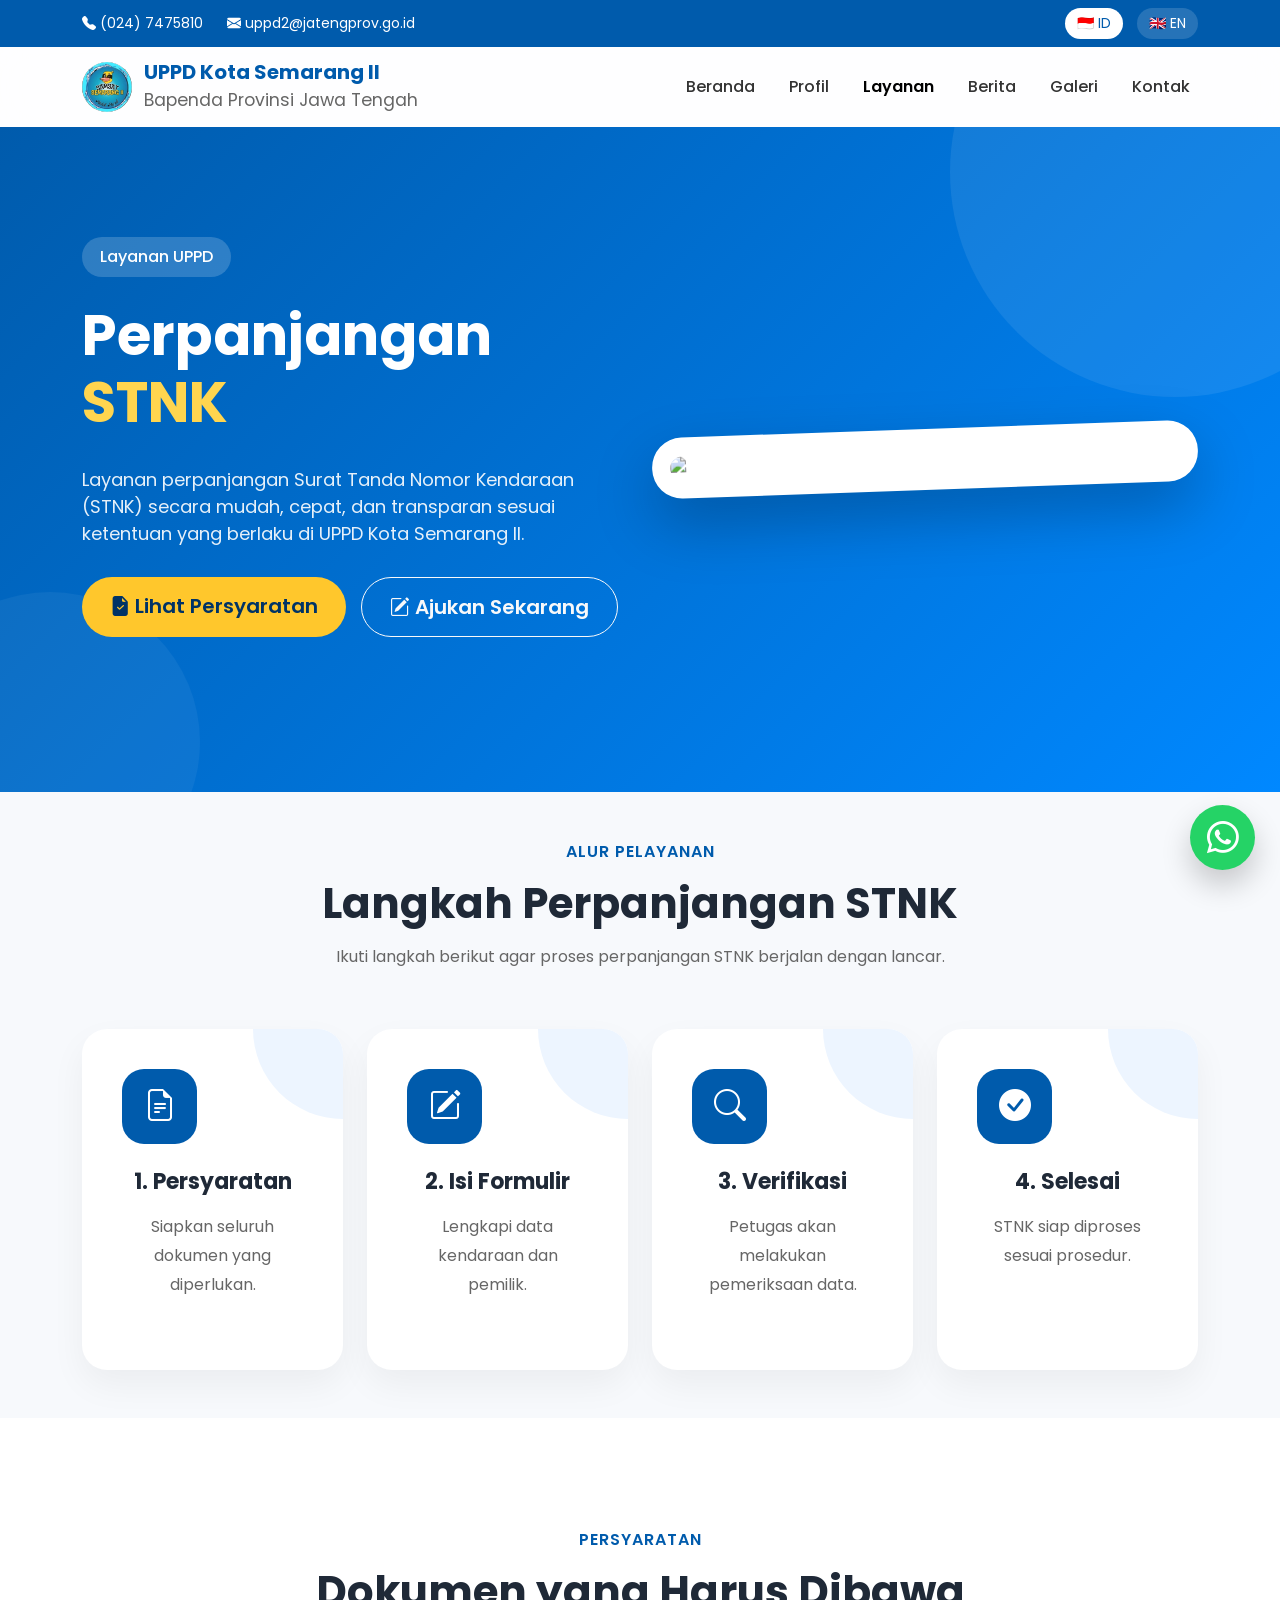
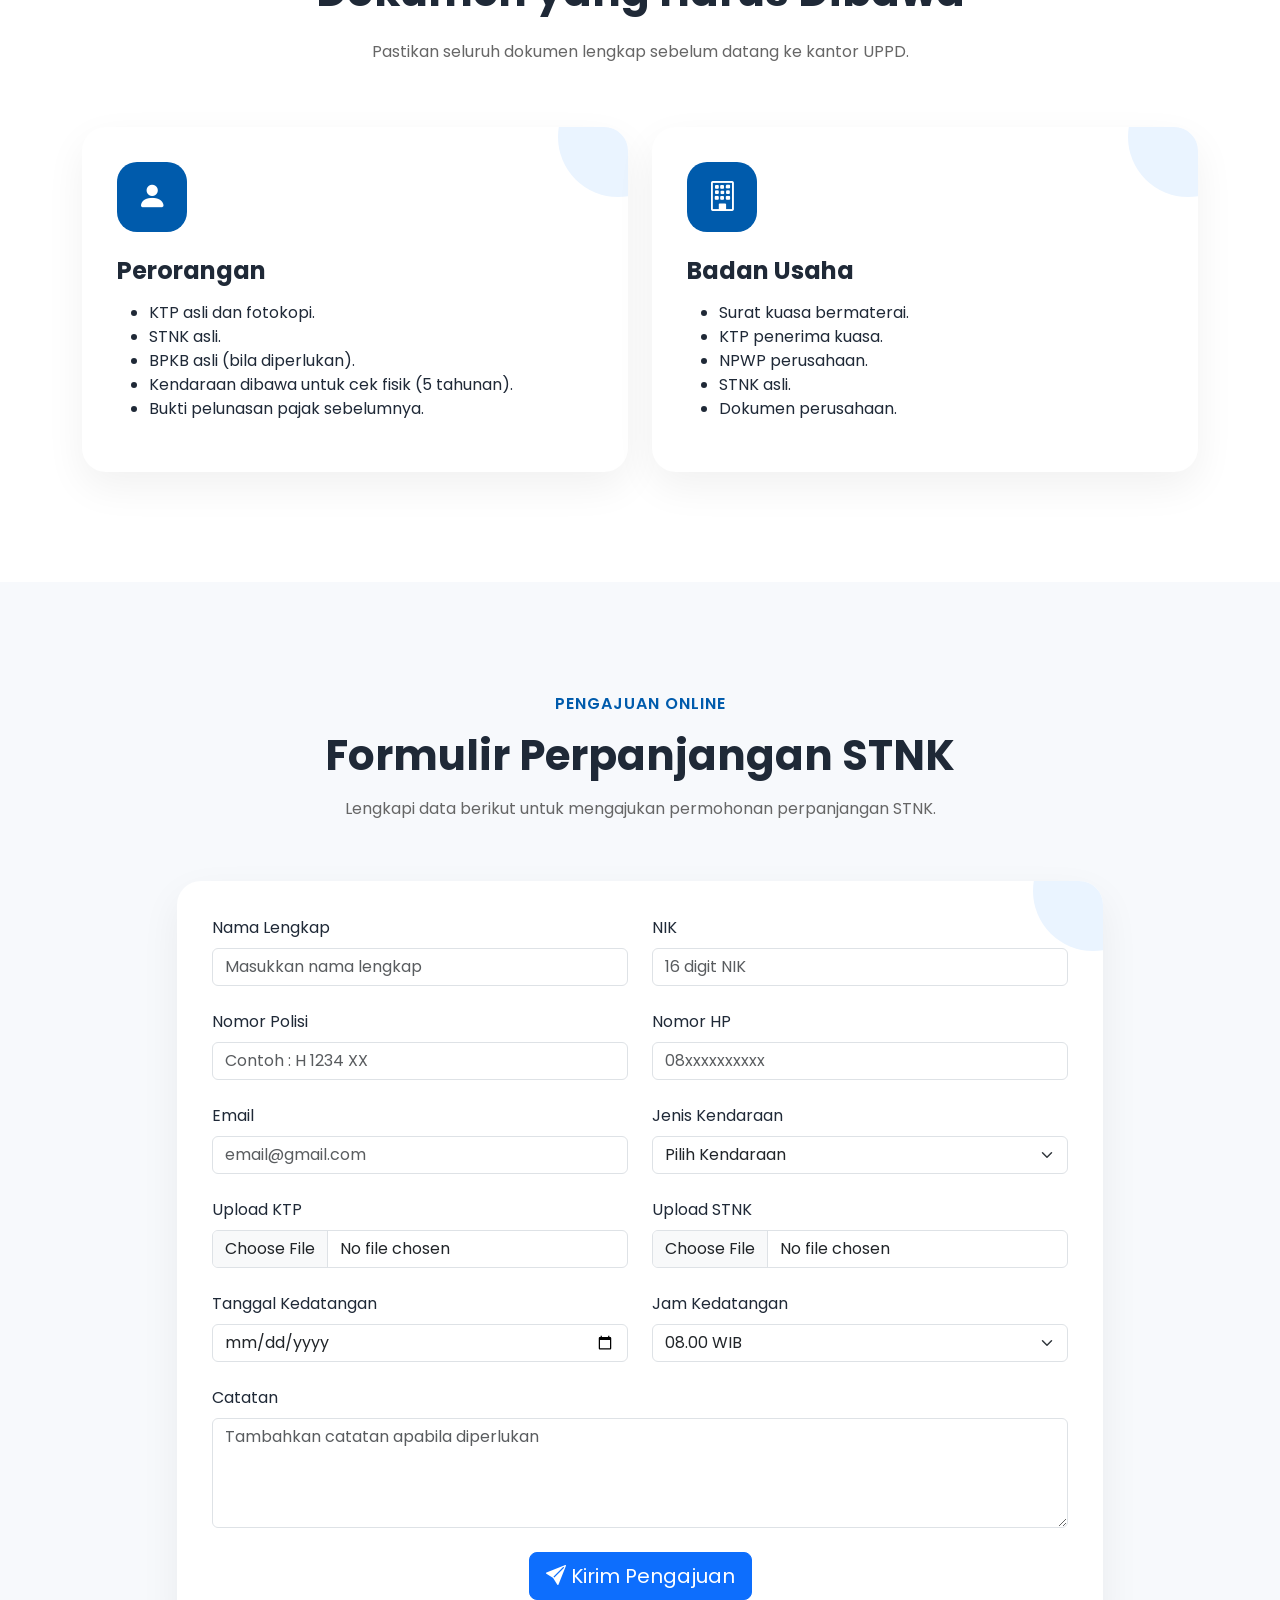
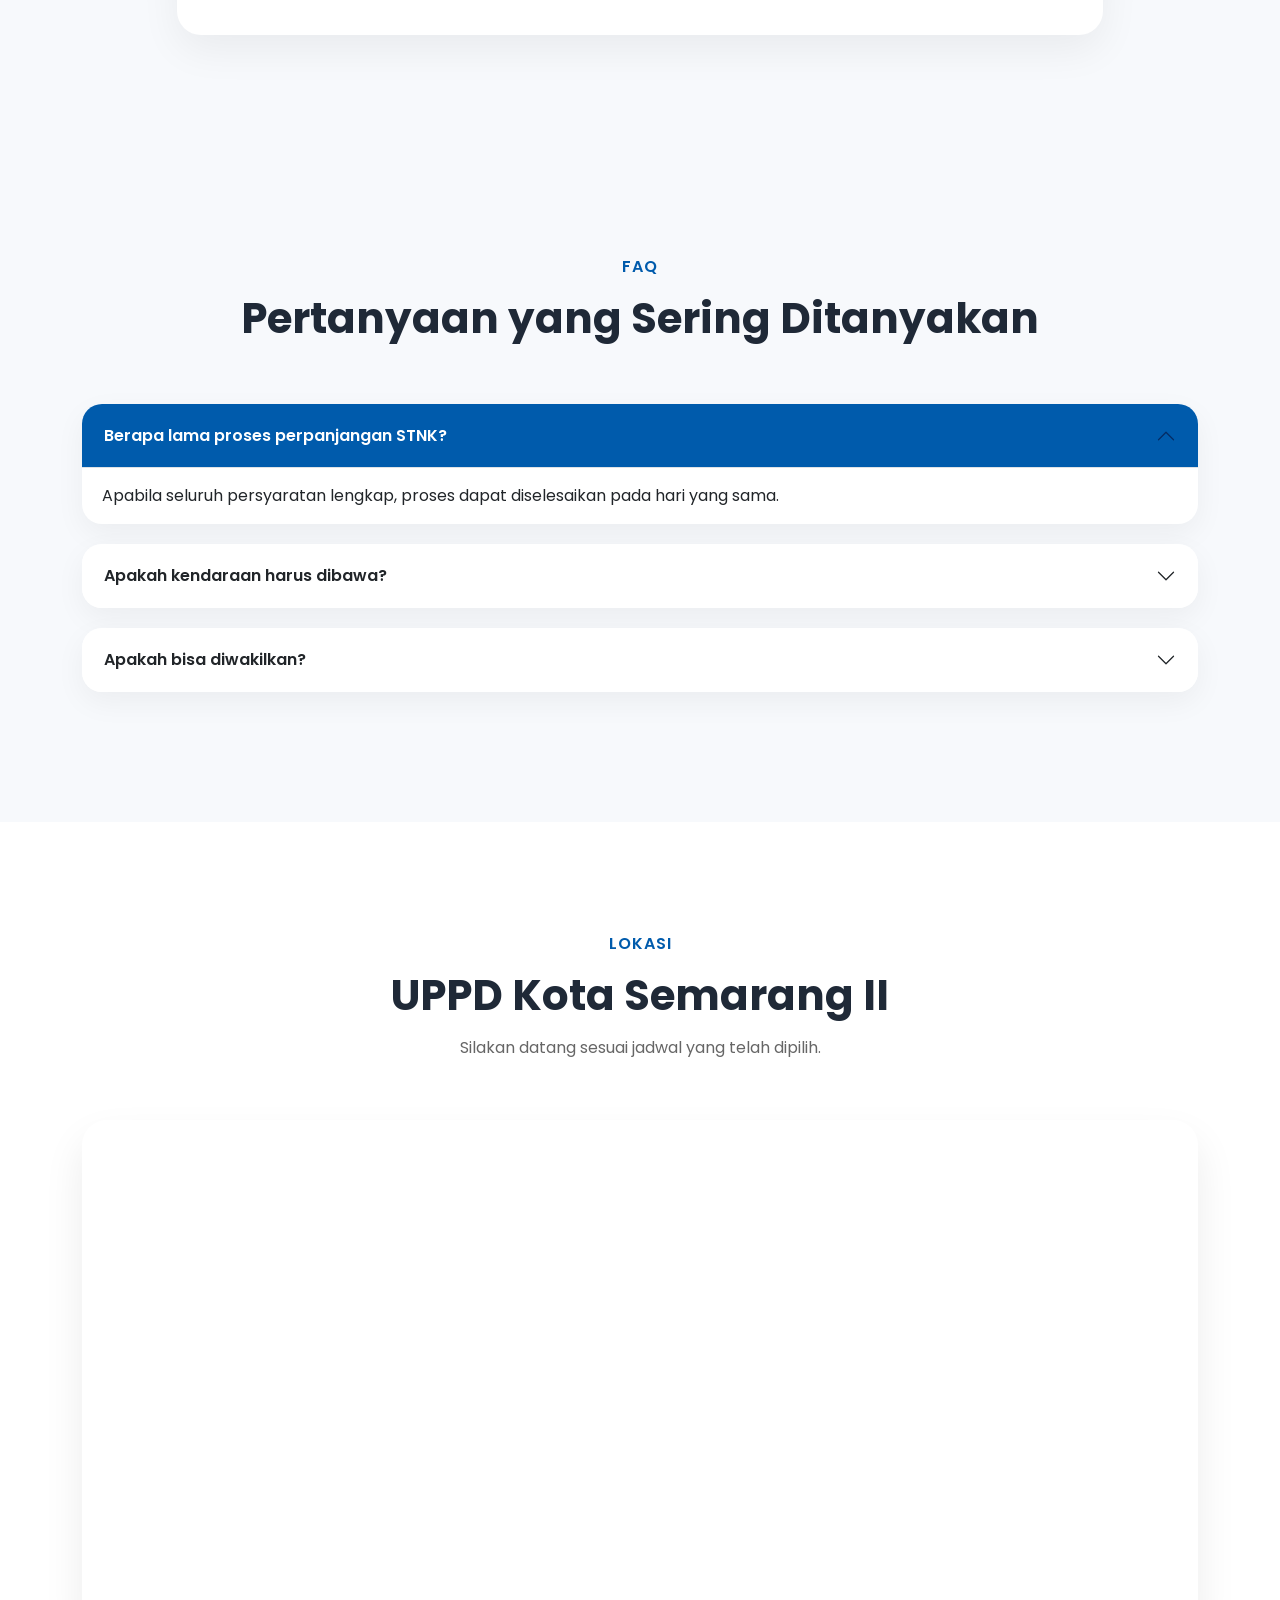
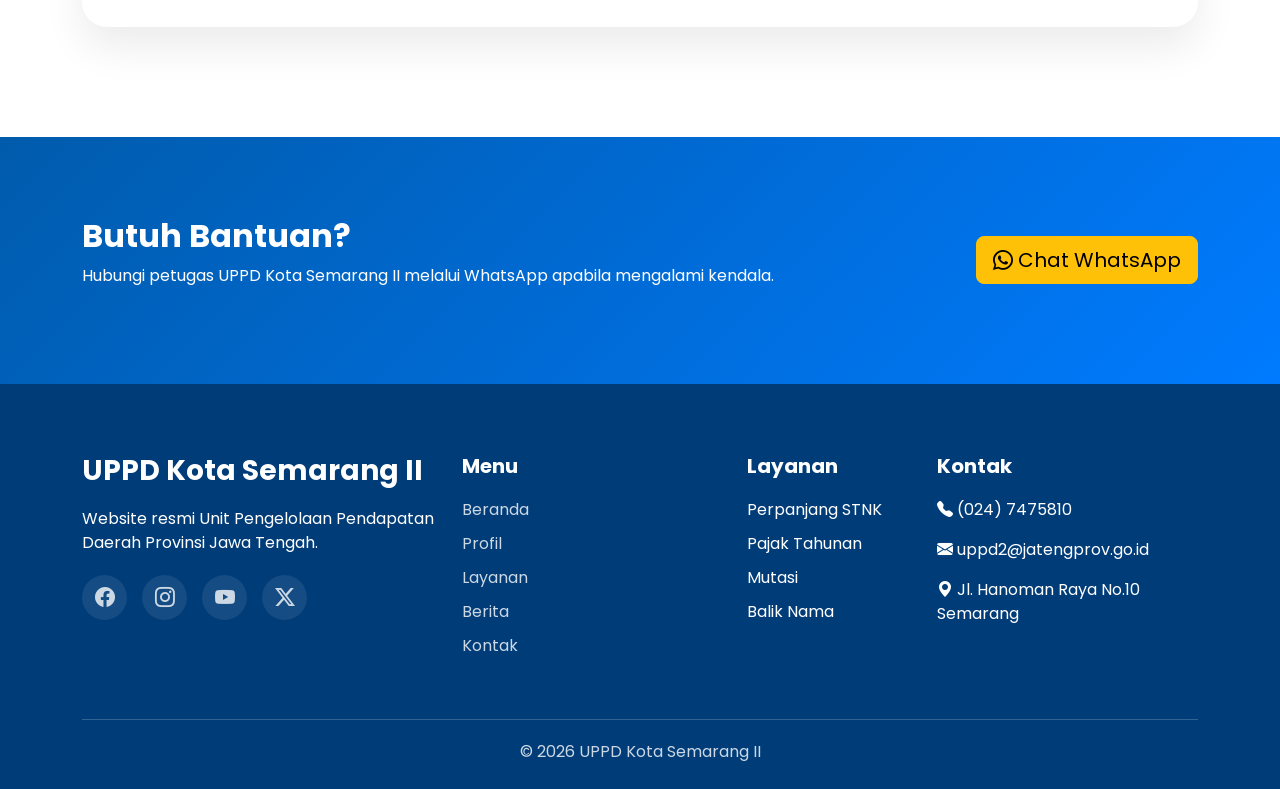
==== commit 4effacaf: "menambahkan layanan" ====
--- a/perpanjangan stnk.html
+++ b/perpanjangan stnk.html
@@ -623,100 +623,6 @@
 
 </section>
 
-<!-- ================= ESTIMASI ================= -->
-
-<section class="information">
-
-<div class="container">
-
-<div class="section-title text-center">
-
-<span>Informasi</span>
-
-<h2>Estimasi Biaya</h2>
-
-<p>
-
-Biaya mengikuti ketentuan yang berlaku.
-
-</p>
-
-</div>
-
-<div class="row g-4">
-
-<div class="col-lg-4">
-
-<div class="info-panel">
-
-<h3>
-
-<i class="bi bi-receipt"></i>
-
-PKB
-
-</h3>
-
-<p>
-
-Biaya sesuai besaran Pajak Kendaraan Bermotor.
-
-</p>
-
-</div>
-
-</div>
-
-<div class="col-lg-4">
-
-<div class="info-panel">
-
-<h3>
-
-<i class="bi bi-card-text"></i>
-
-SWDKLLJ
-
-</h3>
-
-<p>
-
-Mengikuti ketentuan PT Jasa Raharja.
-
-</p>
-
-</div>
-
-</div>
-
-<div class="col-lg-4">
-
-<div class="info-panel">
-
-<h3>
-
-<i class="bi bi-wallet2"></i>
-
-Administrasi
-
-</h3>
-
-<p>
-
-Biaya administrasi sesuai peraturan pemerintah.
-
-</p>
-
-</div>
-
-</div>
-
-</div>
-
-</div>
-
-</section>
-
 <!-- ================= FAQ ================= -->
 
 <section class="faq">
@@ -888,7 +794,7 @@
 
 <div class="col-lg-4 text-lg-end">
 
-<a href="https://wa.me/6281234567890"
+<a href="https://wa.me/62247275810"
 
 target="_blank"
 
@@ -907,72 +813,6 @@
 </div>
 
 </section>
-
-<!-- ================= SUCCESS MODAL ================= -->
-
-<div class="modal fade"
-id="successModal"
-tabindex="-1">
-
-<div class="modal-dialog modal-dialog-centered">
-
-<div class="modal-content">
-
-<div class="modal-header bg-success text-white">
-
-<h5 class="modal-title">
-
-<i class="bi bi-check-circle-fill"></i>
-
-Pengajuan Berhasil
-
-</h5>
-
-<button class="btn-close btn-close-white"
-data-bs-dismiss="modal">
-
-</button>
-
-</div>
-
-<div class="modal-body text-center">
-
-<i class="bi bi-check-circle-fill
-text-success"
-style="font-size:70px;"></i>
-
-<h3 class="mt-3">
-
-Terima Kasih
-
-</h3>
-
-<p>
-
-Pengajuan Perpanjangan STNK berhasil dikirim.
-
-Silakan datang sesuai jadwal yang telah dipilih.
-
-</p>
-
-</div>
-
-<div class="modal-footer">
-
-<button class="btn btn-primary"
-data-bs-dismiss="modal">
-
-Tutup
-
-</button>
-
-</div>
-
-</div>
-
-</div>
-
-</div>
 
 <!-- ================= FOOTER ================= -->
 
